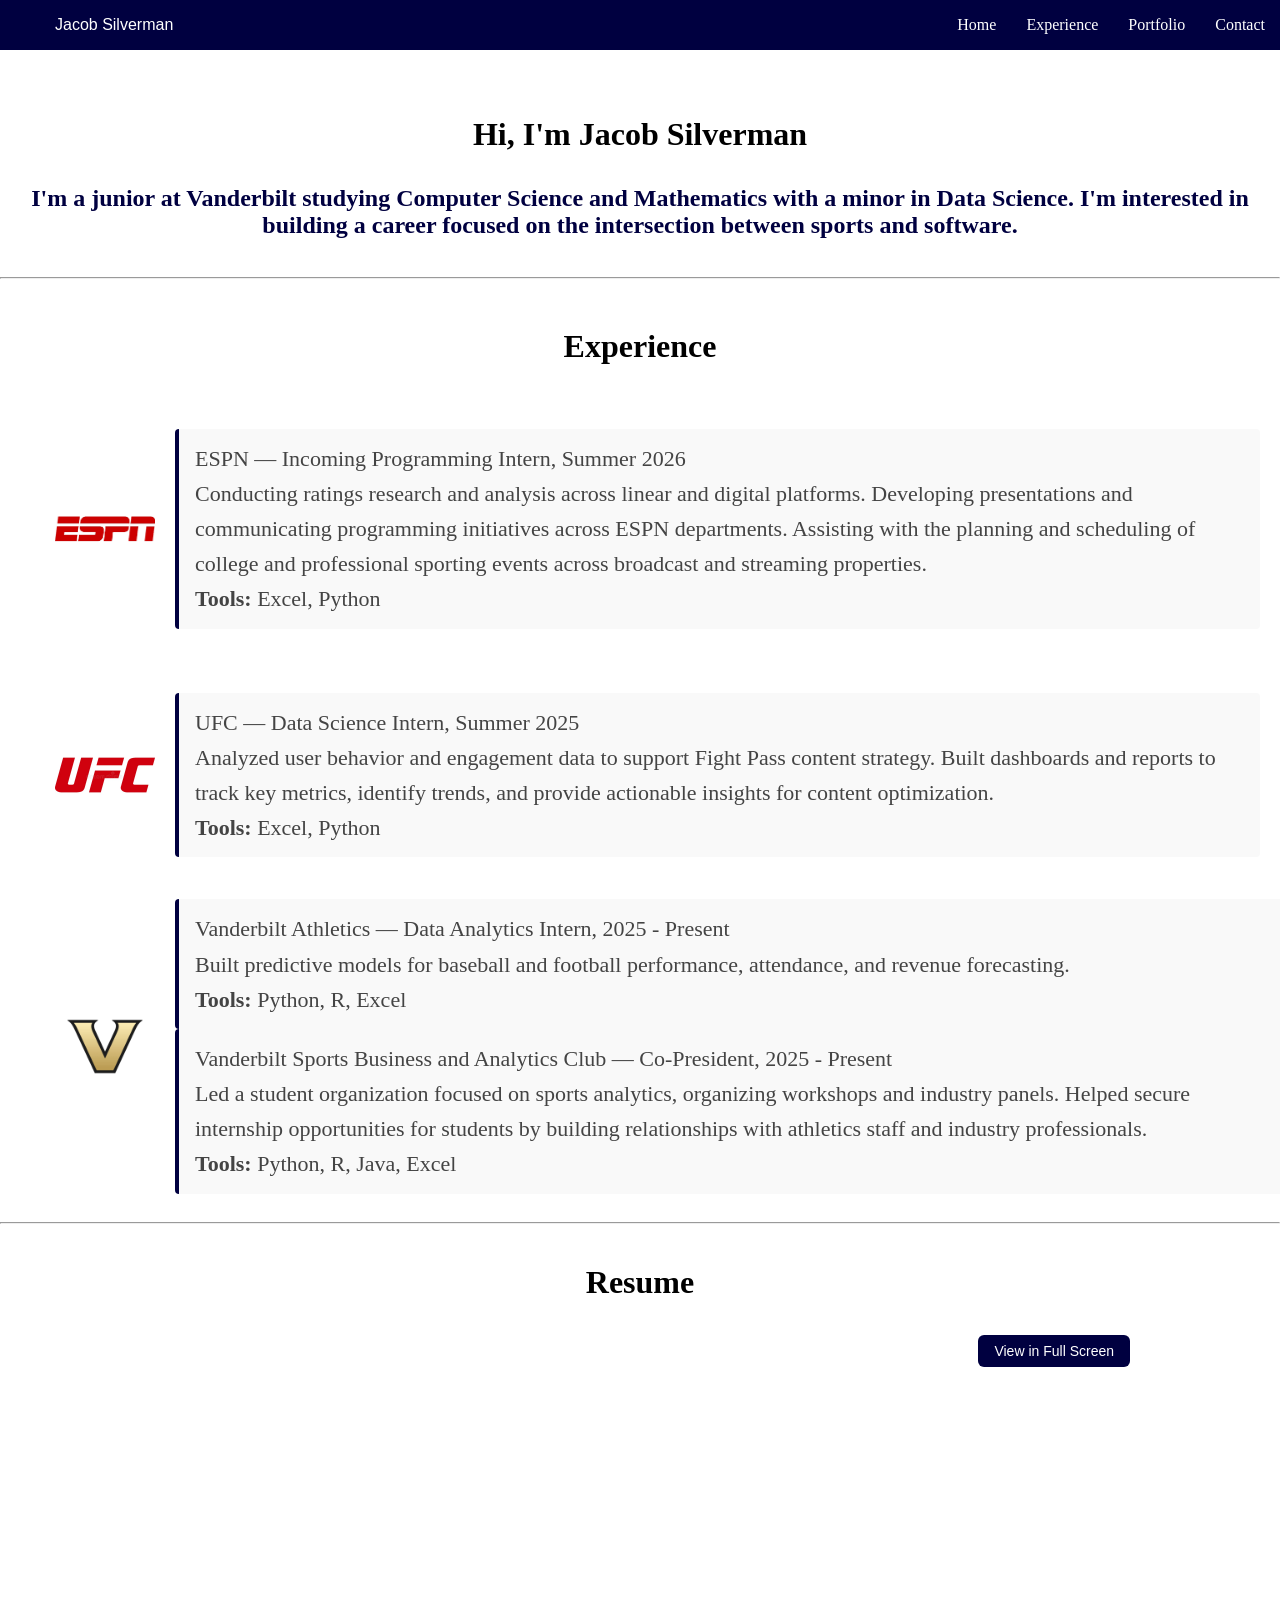
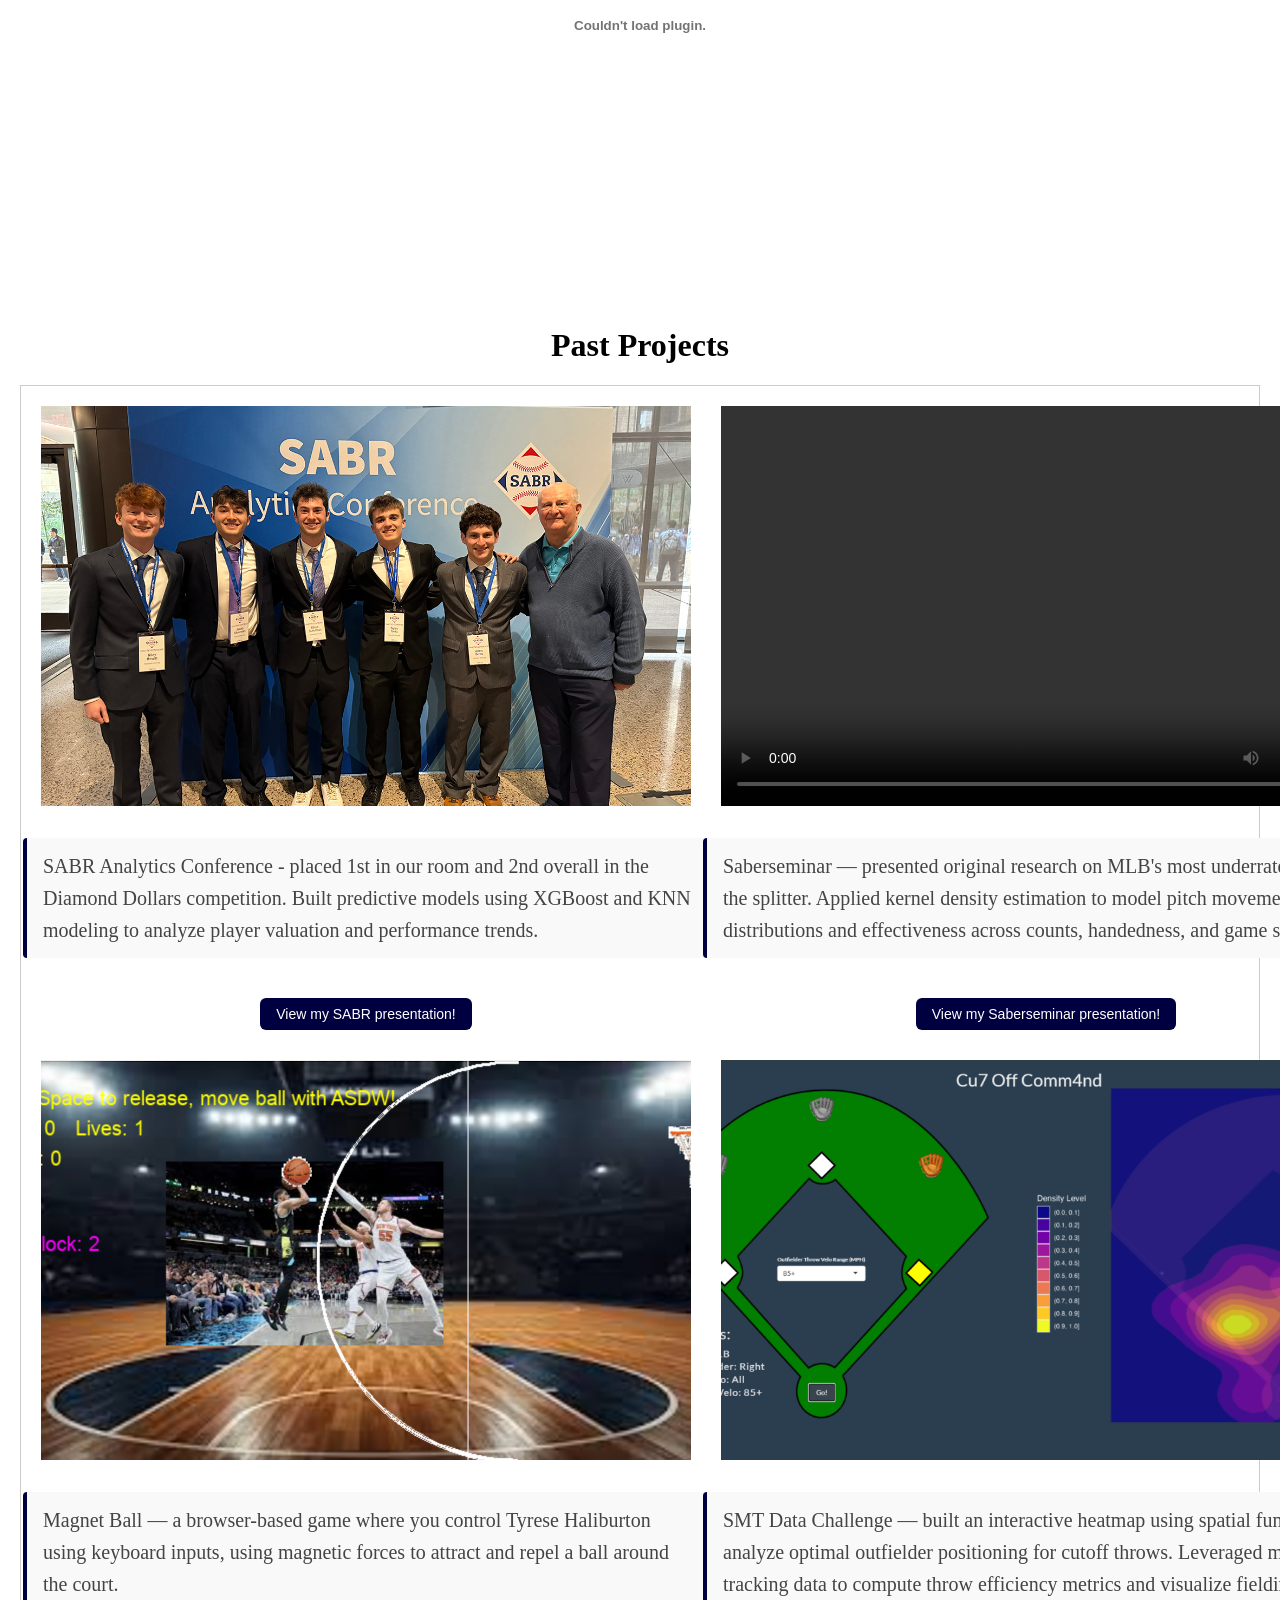
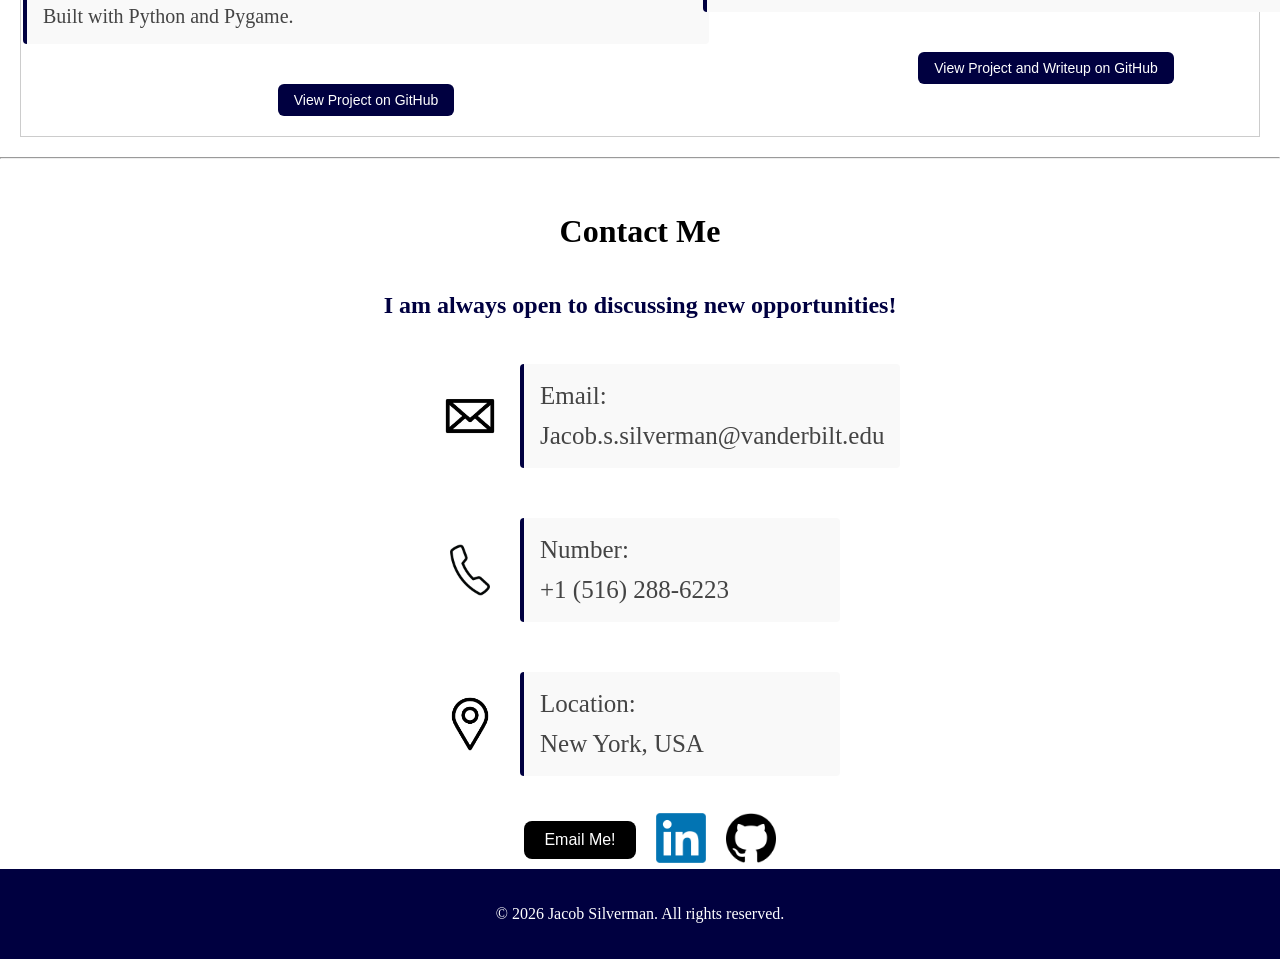
==== index.html @ dc699498 "Add index.html for GitHub Pages" ====
<!doctype html>
<html lang="en">
  <!--head -->
  <head>
    <meta charset="UTF-8" />
    <meta name="viewport" content="width=device-width, initial-scale=1.0" />
    <title>Jacob Silverman - Combining Sports & Technology</title>
    <link rel="stylesheet" href="style.css" />
  </head>
  <body>
    <!--navigation bar setting -->
    <nav class="navbar">
      <ul>
        <li>
          <a href="#home"
            ><button id="button-name" type="button">Jacob Silverman</button>
          </a>
        </li>
        <!--links to the different sections of the page -->
        <li><a href="#home">Home</a></li>
        <li><a href="#experience">Experience</a></li>
        <li><a href="#projects">Portfolio</a></li>
        <li><a href="#contact">Contact</a></li>
      </ul>
    </nav>
    <div class="home">
      <h1 id="home">Hi, I'm Jacob Silverman</h1>
      <h2 id="home-desc">
        I'm a junior at Vanderbilt studying Computer Science and Mathematics
        with a minor in Data Science. I'm interested in building a career
        focused on the intersection between sports and software.
      </h2>
    </div>

    <hr />
    <!--Experience section with logos and descriptions of my work -->
    <div class="experience">
      <h1 id="experience">Experience</h1>
      <div class="experience-item">
        <img src="images/espn.png" alt="ESPN Logo" />
        <p>
          ESPN — Incoming Programming Intern, Summer 2026<br />
          Conducting ratings research and analysis across linear and digital
          platforms. Developing presentations and communicating programming
          initiatives across ESPN departments. Assisting with the planning and
          scheduling of college and professional sporting events across
          broadcast and streaming properties.<br />
          <strong>Tools:</strong> Excel, Python
        </p>
      </div>
      <div class="experience-item">
        <img src="images/ufc.webp" alt="UFC Logo" />
        <p>
          UFC — Data Science Intern, Summer 2025 <br />
          Analyzed user behavior and engagement data to support Fight Pass
          content strategy. Built dashboards and reports to track key metrics,
          identify trends, and provide actionable insights for content
          optimization. <br />
          <strong>Tools: </strong>Excel, Python
        </p>
      </div>
      <div class="experience-item">
        <img
          src="images/Vanderbilt-Commodores-Logo.png"
          alt="Vanderbilt Logo"
        />
        <div id="vandy">
          <p>
            Vanderbilt Athletics — Data Analytics Intern, 2025 - Present<br />
            Built predictive models for baseball and football performance,
            attendance, and revenue forecasting.<br />
            <strong>Tools:</strong> Python, R, Excel
          </p>

          <p>
            Vanderbilt Sports Business and Analytics Club — Co-President, 2025 -
            Present<br />
            Led a student organization focused on sports analytics, organizing
            workshops and industry panels. Helped secure internship
            opportunities for students by building relationships with athletics
            staff and industry professionals.<br />
            <strong>Tools:</strong> Python, R, Java, Excel
          </p>
        </div>
      </div>
    </div>

    <hr />
    <!--embed the resume-->
    <h1 id="resh1">Resume</h1>
    <div id="resume-container">
      <a href="images/resume.pdf" target="_blank">
        <button
          id="resume-btn"
          type="button"
          download=""
          class="download-btn"
          target="_blank"
        >
          View in Full Screen
        </button></a
      >
      <embed id="resume" src="images/resume.pdf" type="application/pdf" />
    </div>

    <!--Past work section so using a divisor for the grid then the items have a -->
    <h1 id="projects">Past Projects</h1>
    <div class="project-grid">
      <div class="project-item">
        <img src="images/SABR.JPG" alt="SABR" />
        <p>
          SABR Analytics Conference - placed 1st in our room and 2nd overall in
          the Diamond Dollars competition. Built predictive models using XGBoost
          and KNN modeling to analyze player valuation and performance trends.
        </p>
        <a href="images/SABR.pdf" download>
          <button class="download-btn">View my SABR presentation!</button>
        </a>
      </div>
      <div class="project-item">
        <video controls>
          <source src="images/saberseminar.mp4" type="video/mp4" />
        </video>
        <p>
          Saberseminar — presented original research on MLB's most underrated
          pitch, the splitter. Applied kernel density estimation to model pitch
          movement distributions and effectiveness across counts, handedness,
          and game situations.
        </p>
        <a href="images/SaberseminarPresentation.pdf" download>
          <button class="download-btn">
            View my Saberseminar presentation!
          </button>
        </a>
      </div>
      <div class="project-item">
        <img src="images/magnetball.png" alt="Magnet Ball" />
        <p>
          Magnet Ball — a browser-based game where you control Tyrese Haliburton
          using keyboard inputs, using magnetic forces to attract and repel a
          ball around the court. <br />Built with Python and Pygame.
        </p>
        <a href="https://github.com/jsilverman24/Magnet-Ball" target="_blank">
          <button class="download-btn">View Project on GitHub</button>
        </a>
      </div>
      <div class="project-item">
        <img src="images/heatmap.png" alt="Heatmap" />
        <p>
          SMT Data Challenge — built an interactive heatmap using spatial
          functions to analyze optimal outfielder positioning for cutoff throws.
          Leveraged minor league tracking data to compute throw efficiency
          metrics and visualize fielding strategy.
        </p>
        <a href="https://github.com/Cut-Off-Command/SMT" target="_blank">
          <button class="download-btn">
            View Project and Writeup on GitHub
          </button>
        </a>
      </div>
    </div>

    <hr />
    <div id="contact" class="contact">
      <h1>Contact Me</h1>
      <h2>I am always open to discussing new opportunities!</h2>
      <div class="contact-item">
        <img src="images/mail.png" alt="Email Logo" />
        <p>Email: <br />Jacob.s.silverman@vanderbilt.edu</p>
      </div>
      <div class="contact-item">
        <img
          src="images/pngtree-phone-icon-png-image_1757859.jpg"
          alt="Phone logo"
        />
        <p>Number: <br />+1 (516) 288-6223</p>
      </div>
      <div class="contact-item">
        <img src="images/location.png" alt="Location logo" />
        <p>Location: <br />New York, USA</p>
      </div>
    </div>

    <div id="profiles">
      <div>
        <a href="mailto:jacob.s.silverman@vanderbilt.edu">
          <button id="emailme" type="button">Email Me!</button>
        </a>
      </div>
      <a
        href="https://www.linkedin.com/in/jacob-silverman-318627233"
        target="_blank"
      >
        <img
          id="linked"
          src="images/LinkedIn_logo_initials.png"
          alt="Jacob Silverman's LinkedIn"
        />
      </a>
      <a href="https://github.com/jsilverman24" target="_blank">
        <img
          id="github"
          src="images/github.png"
          alt="Jacob Silverman's GitHub"
        />
      </a>
    </div>
  </body>
  <footer id="footer">
    <p>&copy; 2026 Jacob Silverman. All rights reserved.</p>
  </footer>
</html>
---- style.css ----
html {
  scroll-behavior: smooth;
}
body {
    margin: 0px;
}
main {
    padding: 20px;
}
h1 {
    text-align:center;
    scroll-margin-top: 60px;
}
h2 {
    text-align:center;
    color: rgb(0%, 0%, 25%);
} 
.home{
    padding-top: 15px;
    padding-bottom: 10px;
}
#home-desc {
    padding-top: 10px;
}
.navbar {
    position: sticky;
    top: 0;
  z-index: 100;
  margin-bottom: 30px;
}
.navbar ul{
    list-style-type: none;
    background-color: rgb(0%, 0%, 25%);
    padding: 0px;
    margin: 0px;
    overflow: hidden;
    display: flex;
    align-items: center;
    justify-content: flex-end;
    height: 50px;
}
.navbar a{
    color: white;
    text-decoration: none;
    padding: 15px;
    display: block;
    text-align: center;
}
.navbar a:hover{
    background-color: rgb(0%, 0%, 10%);;
}
.navbar li:first-child {
  margin-right: auto;
}
#headshot {
    margin-left: 20px;
    width: 200px;
    height: 300px;
    border-radius: 50%;
}

#resume {
    display: block;
    margin:0 auto;
    width: 80%;
    height: 500px;
}
#download-res:hover {
  background-color: rgb(0%, 0%, 10%);
}
#resh1 {
    padding-top: 20px;
}
#resume-container {
  display: flex;
  flex-direction: column;
  align-items: flex-end;
  padding-top: 5px;
  gap: 8px;
  margin-top: 20px;
}
#resh1 {
  text-align: center;
  margin-top: 20px;
}
#button-name {
    margin-right: auto;
  background-color: rgb(0%, 0%, 25%);
  color: white;
  border: none;
  padding: 10px 20px;
  font-size: 16px;
  border-radius: 8px;
  cursor: pointer;
  display: block;
  margin-left: 20px;
}
#button {
  margin-right: auto;
  background-color: rgb(61, 1, 61);
  color: white;
  border: none;
  padding: 10px 20px;
  font-size: 16px;
  border-radius: 8px;
  cursor: pointer;
  display: block;
  margin-left: 20px;
}

#button:hover {
  background-color: rgb(0%, 0%, 10%);
}

#emailme {
  margin-left: 20px;
  margin-bottom: 10px;
  background-color: rgb(0, 0, 0);
  color: white;
  border: none;
  padding: 10px 20px;
  font-size: 16px;
  border-radius: 8px;
  cursor: pointer;
}

.download-btn {
  background-color: rgb(0%, 0%, 25%);
  color: white;
  border: none;
  padding: 8px 16px;
  font-size: 14px;
  border-radius: 6px;
  cursor: pointer;
  margin-top: 8px;
}

.download-btn:hover {
  background-color: rgb(0%, 0%, 10%);
}
#download-res {
    margin-right: 150px;
    margin-left: auto;
  background-color: rgb(0%, 0%, 25%);
  color: white;
  border: none;
  padding: 8px 16px;
  font-size: 14px;
  border-radius: 6px;
  cursor: pointer;
  margin-top: 30px;
}

#projects {
    padding-top: 30px;
}

.project-grid {
  display: grid;
  grid-template-columns: 1fr 1fr;
  gap: 30px;
  margin: 20px;
  padding: 20px;
  border: 1px solid #ccc;
}

.project-item {
  display: flex;
  flex-direction: column;
  align-items: center;
  gap: 12px;
}

.project-item img, .project-item video {
  width: 650px;
  height: 400px;
  object-fit: cover;
}
/* paragraphs for the items */
.project-item p {
  color: #444;
  font-size: 20px;
  line-height: 1.6;
  background-color: #f9f9f9;
  border-left: 4px solid rgb(0%, 0%, 25%);
  padding: 12px 16px;
  border-radius: 4px;
  width: 100%;
}
.experience {
  display: flex;
  flex-direction: column;
  gap: 20px;
  padding: 20px;
}

.experience-item {
  display: flex;
  align-items: center;
  gap: 20px;
}

.experience p {
    color: #444;
  font-size: 22px;
  line-height: 1.6;
  background-color: #f9f9f9;
  border-left: 4px solid rgb(0%, 0%, 25%);
  padding: 12px 16px;
  border-radius: 4px;
  width: 100%;
}
.experience {
  padding-top: 20px;
}

#resume-container {
  padding-top: 5px;
}
.experience img{
    width: 100px;
    height:100%;
    object-fit: contain;
    margin-left: 35px;
}
.contact {
    align-items: center;
    display: flex;
    flex-direction: column;
    padding-top: 25px;
}
.contact p{
    color: #444;
  font-size: 25px;
  line-height: 1.6;
  background-color: #f9f9f9;
  border-left: 4px solid rgb(0%, 0%, 25%);
  padding: 12px 16px;
  border-radius: 4px;
  width: 100%;
}
.contact-item {
  display: flex;
  align-items: center;
  gap: 20px;
  width: 400px;
}

.contact img {
  width: 60px;
  height: 60px;
  object-fit: contain;
}
#emailme {
    margin-top: 10px;
}
#profiles {
    display: flex;
    align-items: center;
    justify-content: center;
    gap: 20px;
    padding-top: 10px;
}

#linked {
  width: 50px;
  height: 50px;
}

#github {
  width: 50px;
  height: 50px;
}
#resume-btn {
    margin-right:150px;
}

#footer {
    text-align: center;
    padding: 20px;
    background-color: rgb(0%, 0%, 25%);
    color: white;
}
#vandy {
    display: flex;
    flex-direction: column;
    gap: 0px;
}
#vandy p {
    margin: 0px;
}
.class {
    padding-top: 20px;
}
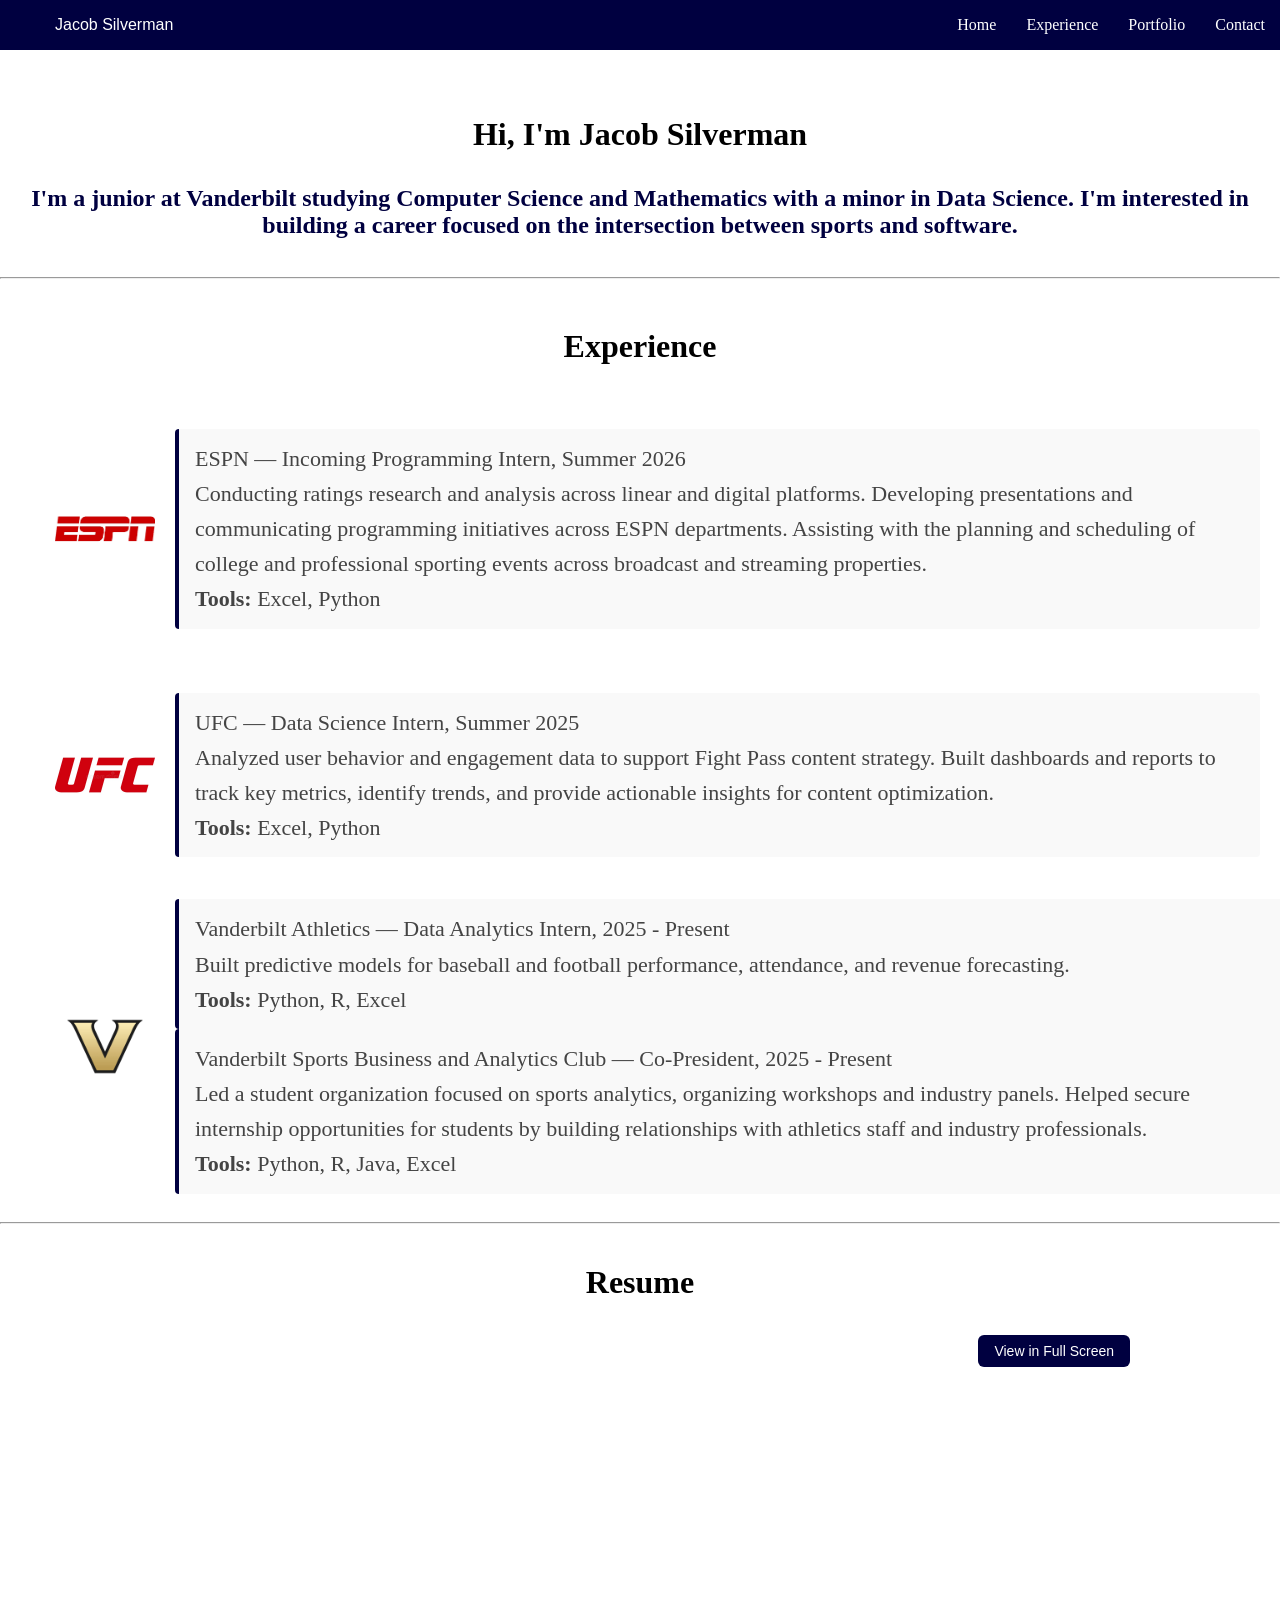
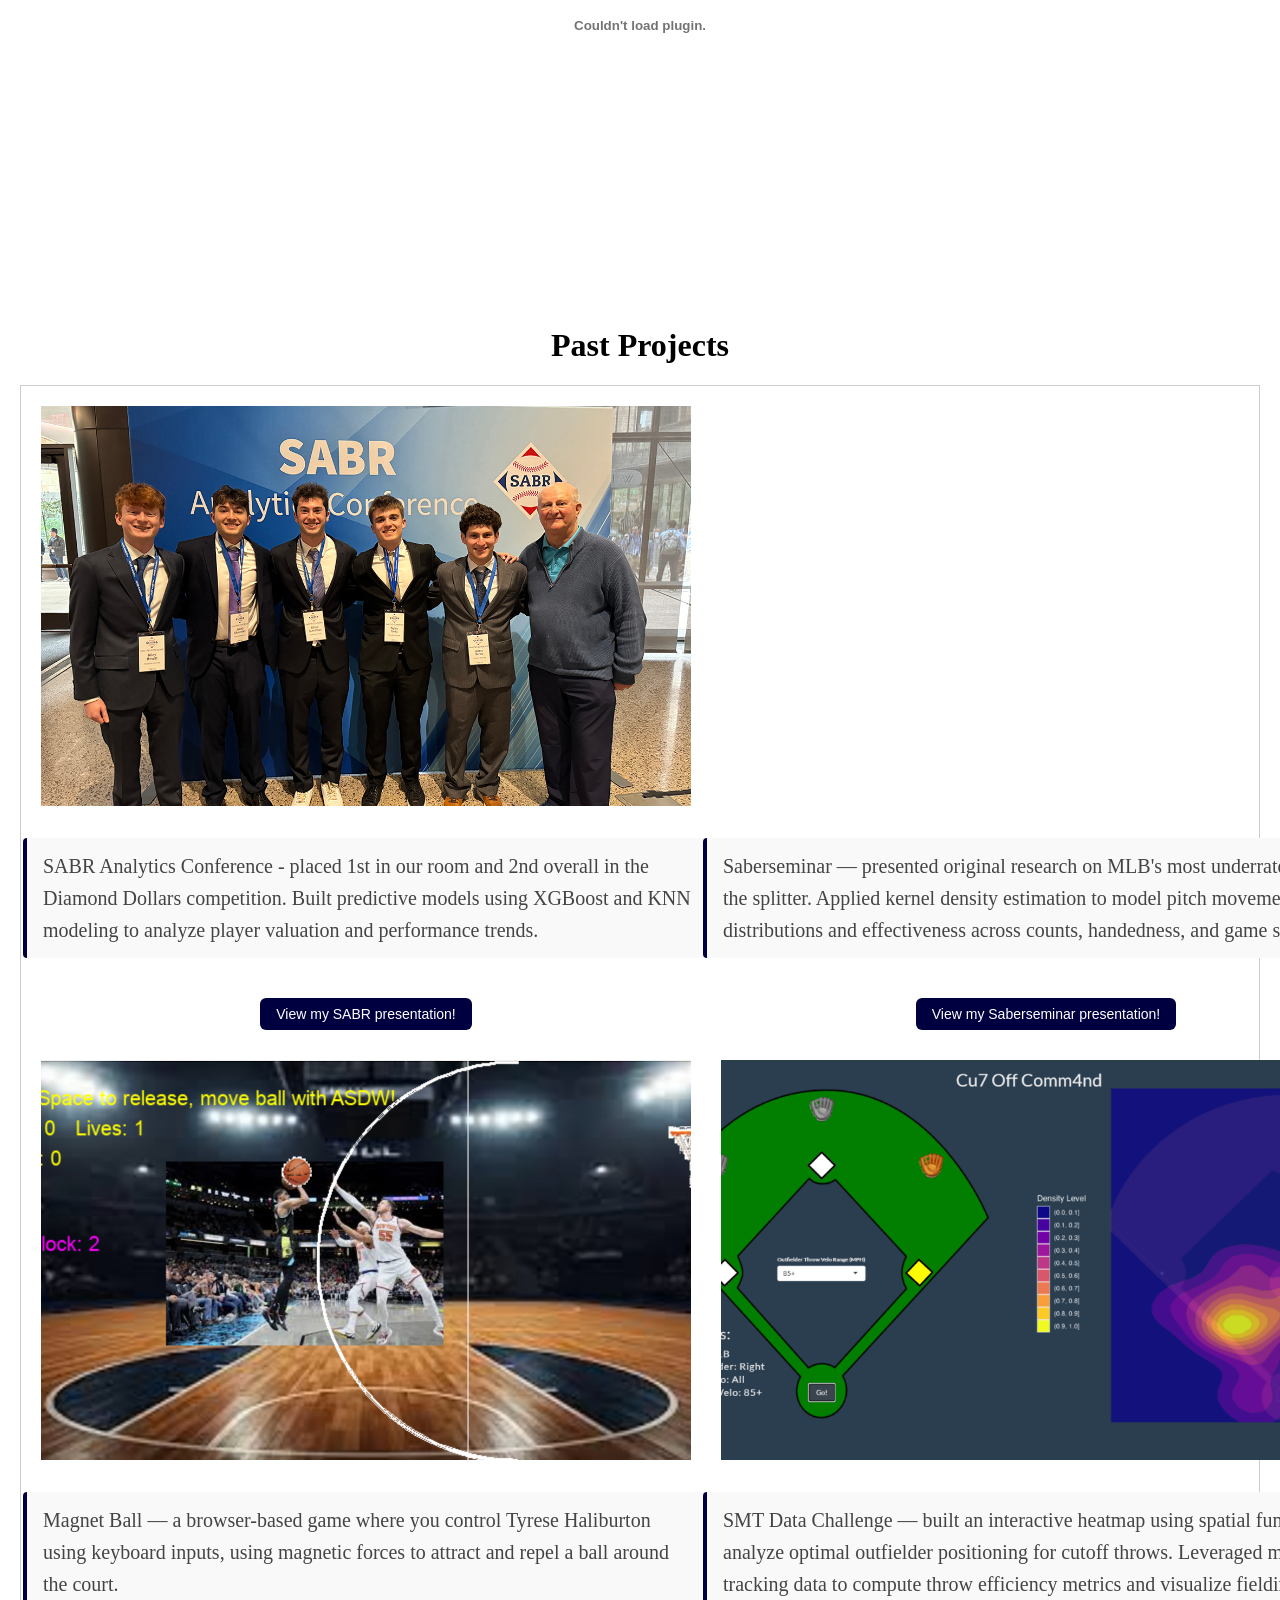
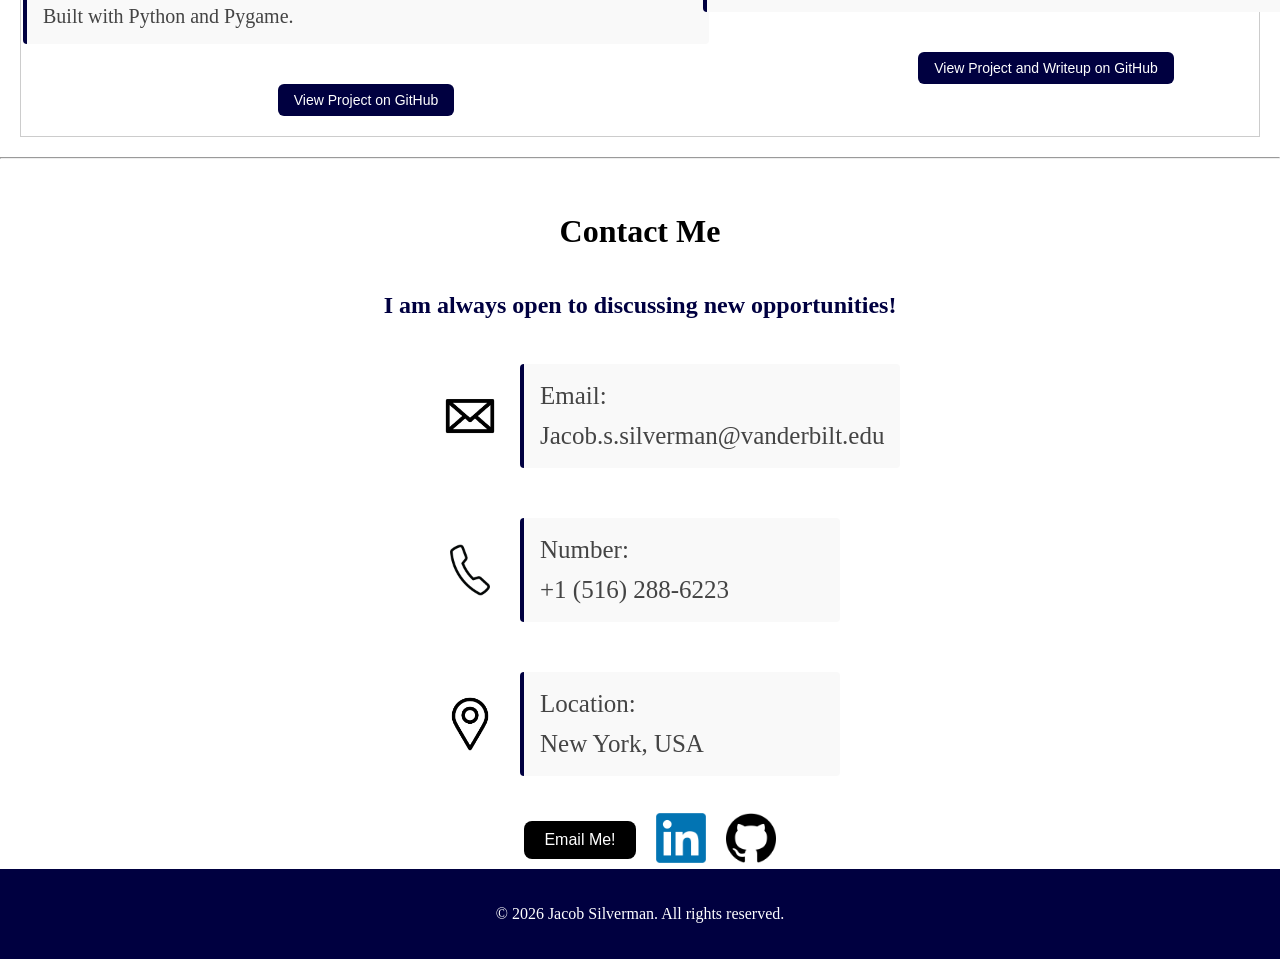
==== commit a2cac7b4: "Sync index.html with main.html" ====
--- a/index.html
+++ b/index.html
@@ -118,9 +118,13 @@
         </a>
       </div>
       <div class="project-item">
-        <video controls>
-          <source src="images/saberseminar.mp4" type="video/mp4" />
-        </video>
+        <iframe
+          src="https://drive.google.com/file/d/1-hET4N4DI96rDxXw9qTc4MFNQ3BFGQyy/preview"
+          width="650"
+          height="400"
+          allow="autoplay"
+          style="border: none"
+        ></iframe>
         <p>
           Saberseminar — presented original research on MLB's most underrated
           pitch, the splitter. Applied kernel density estimation to model pitch
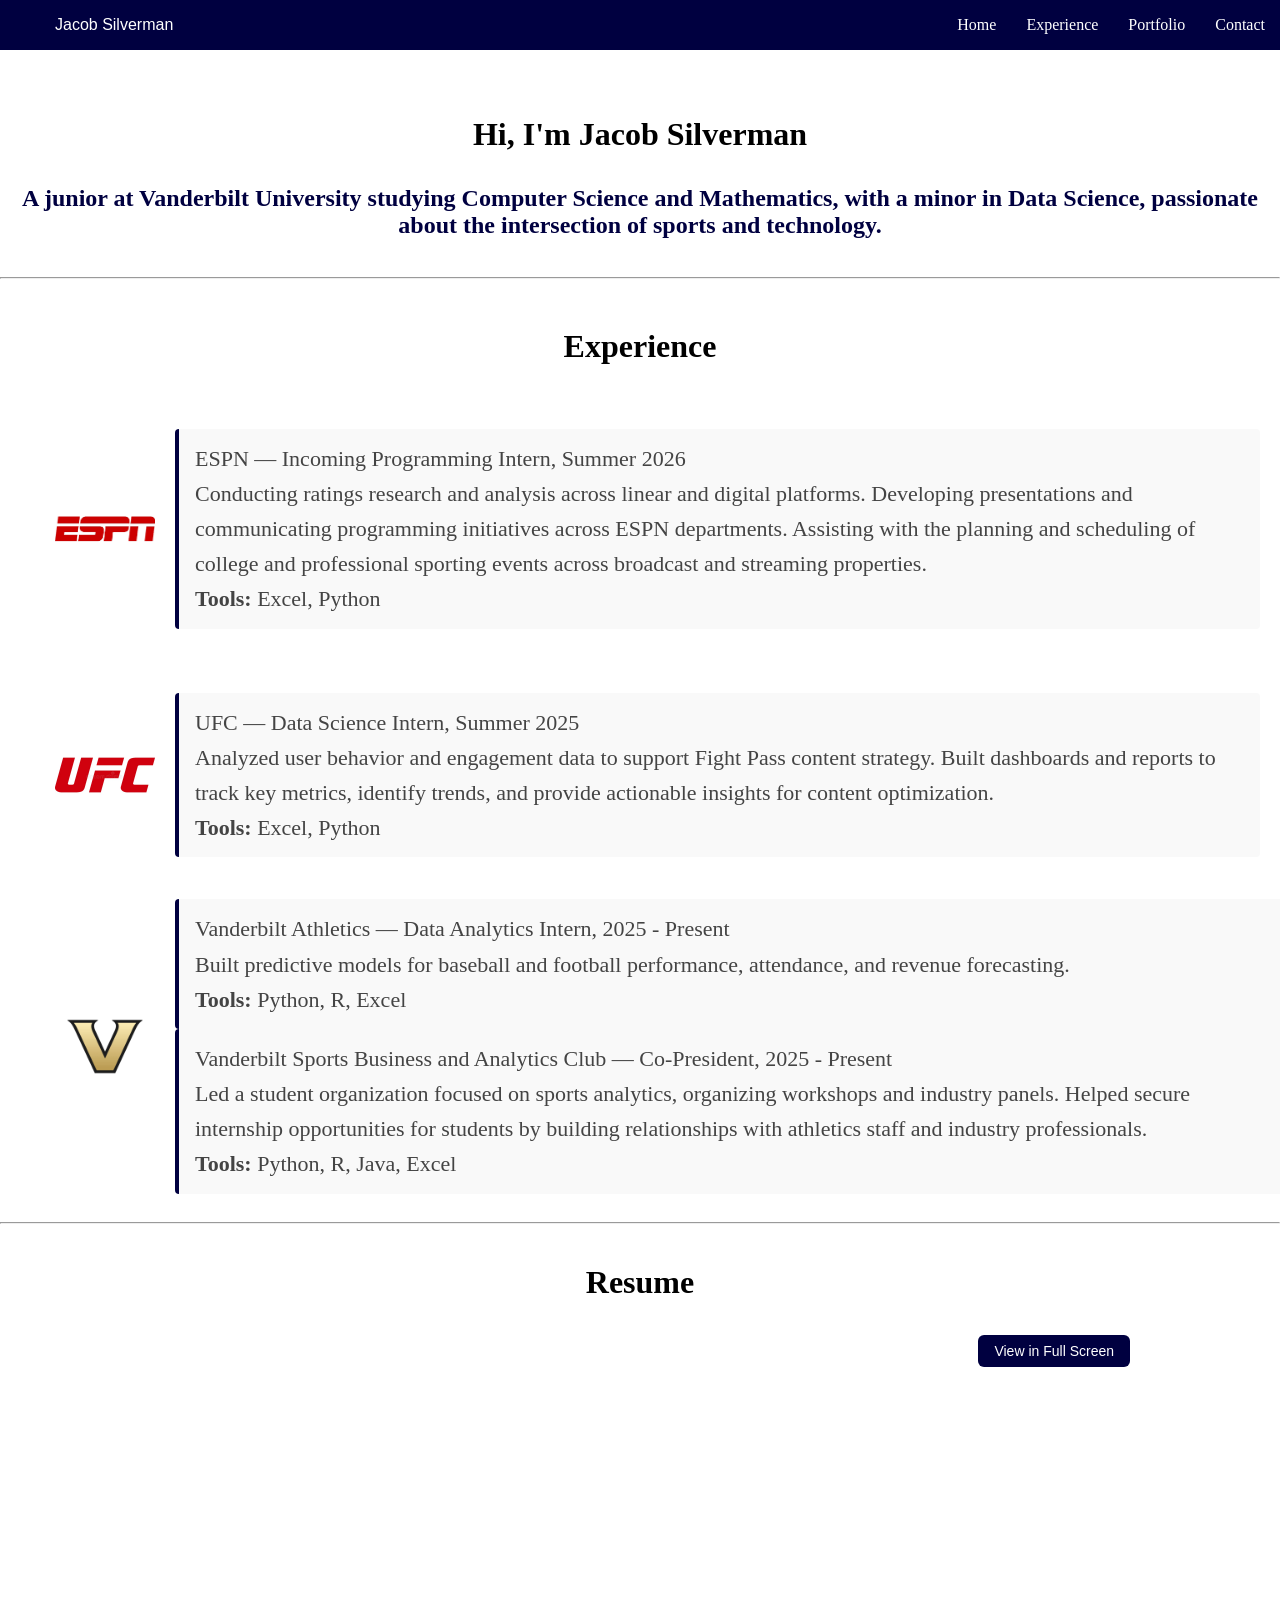
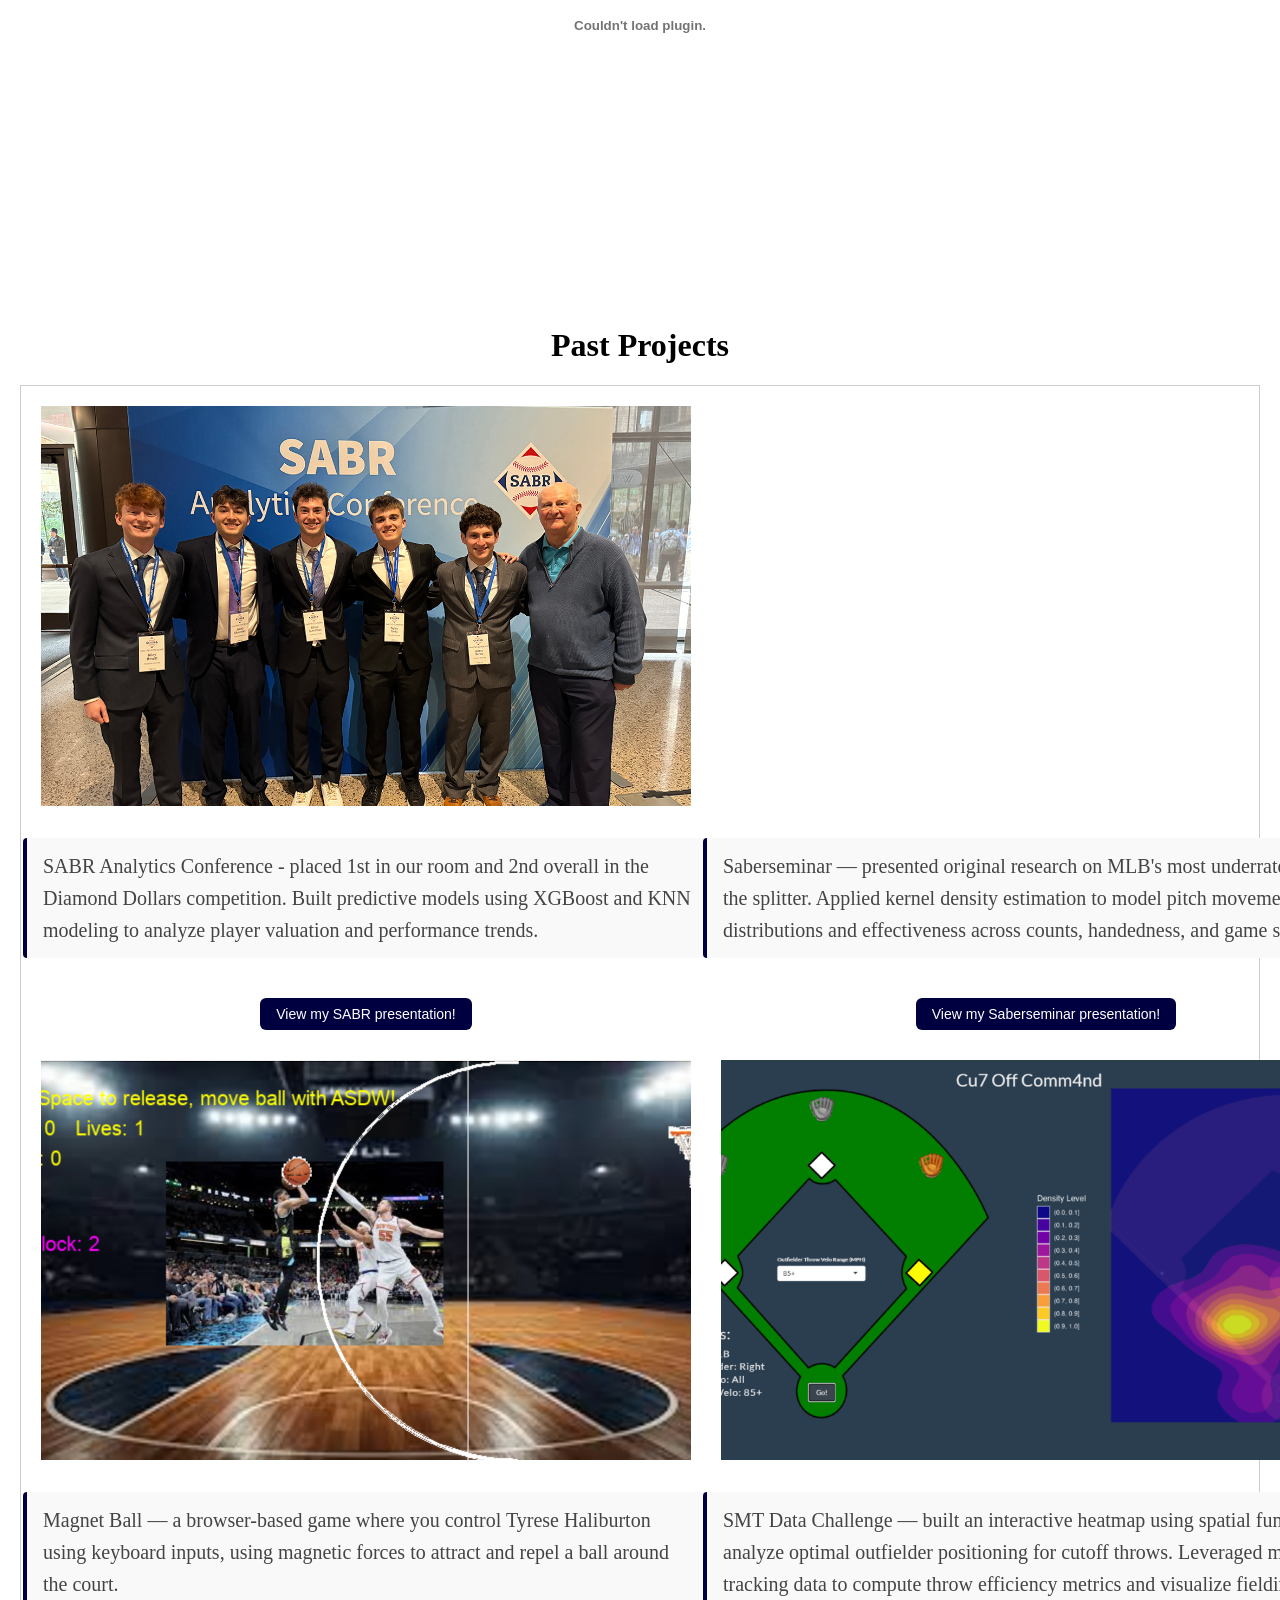
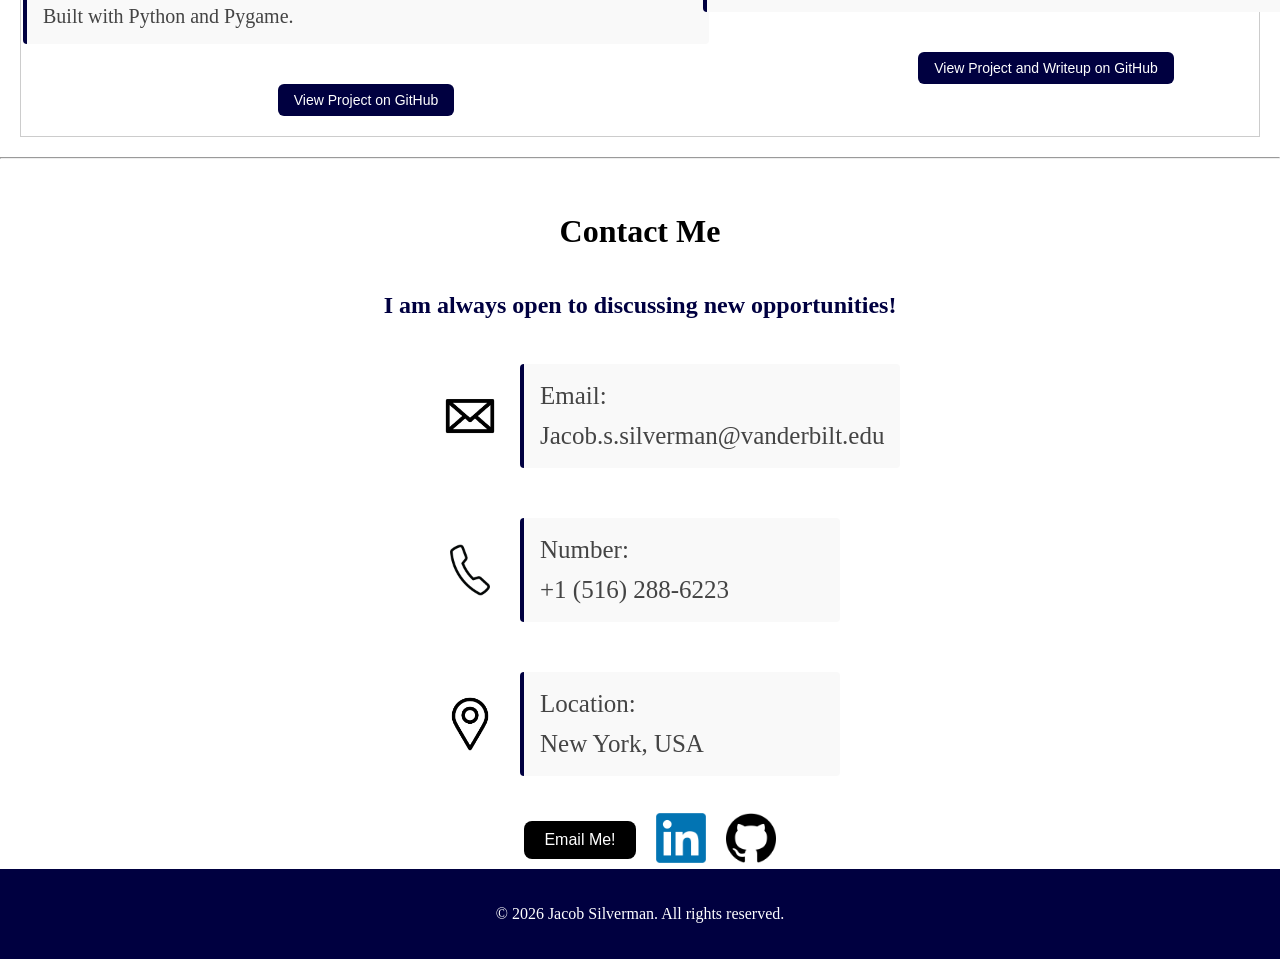
==== commit f89fdf49: "Sync index.html with main.html" ====
--- a/index.html
+++ b/index.html
@@ -26,9 +26,9 @@
     <div class="home">
       <h1 id="home">Hi, I'm Jacob Silverman</h1>
       <h2 id="home-desc">
-        I'm a junior at Vanderbilt studying Computer Science and Mathematics
-        with a minor in Data Science. I'm interested in building a career
-        focused on the intersection between sports and software.
+        A junior at Vanderbilt University studying Computer Science and
+        Mathematics, with a minor in Data Science, passionate about the
+        intersection of sports and technology.
       </h2>
     </div>
 
